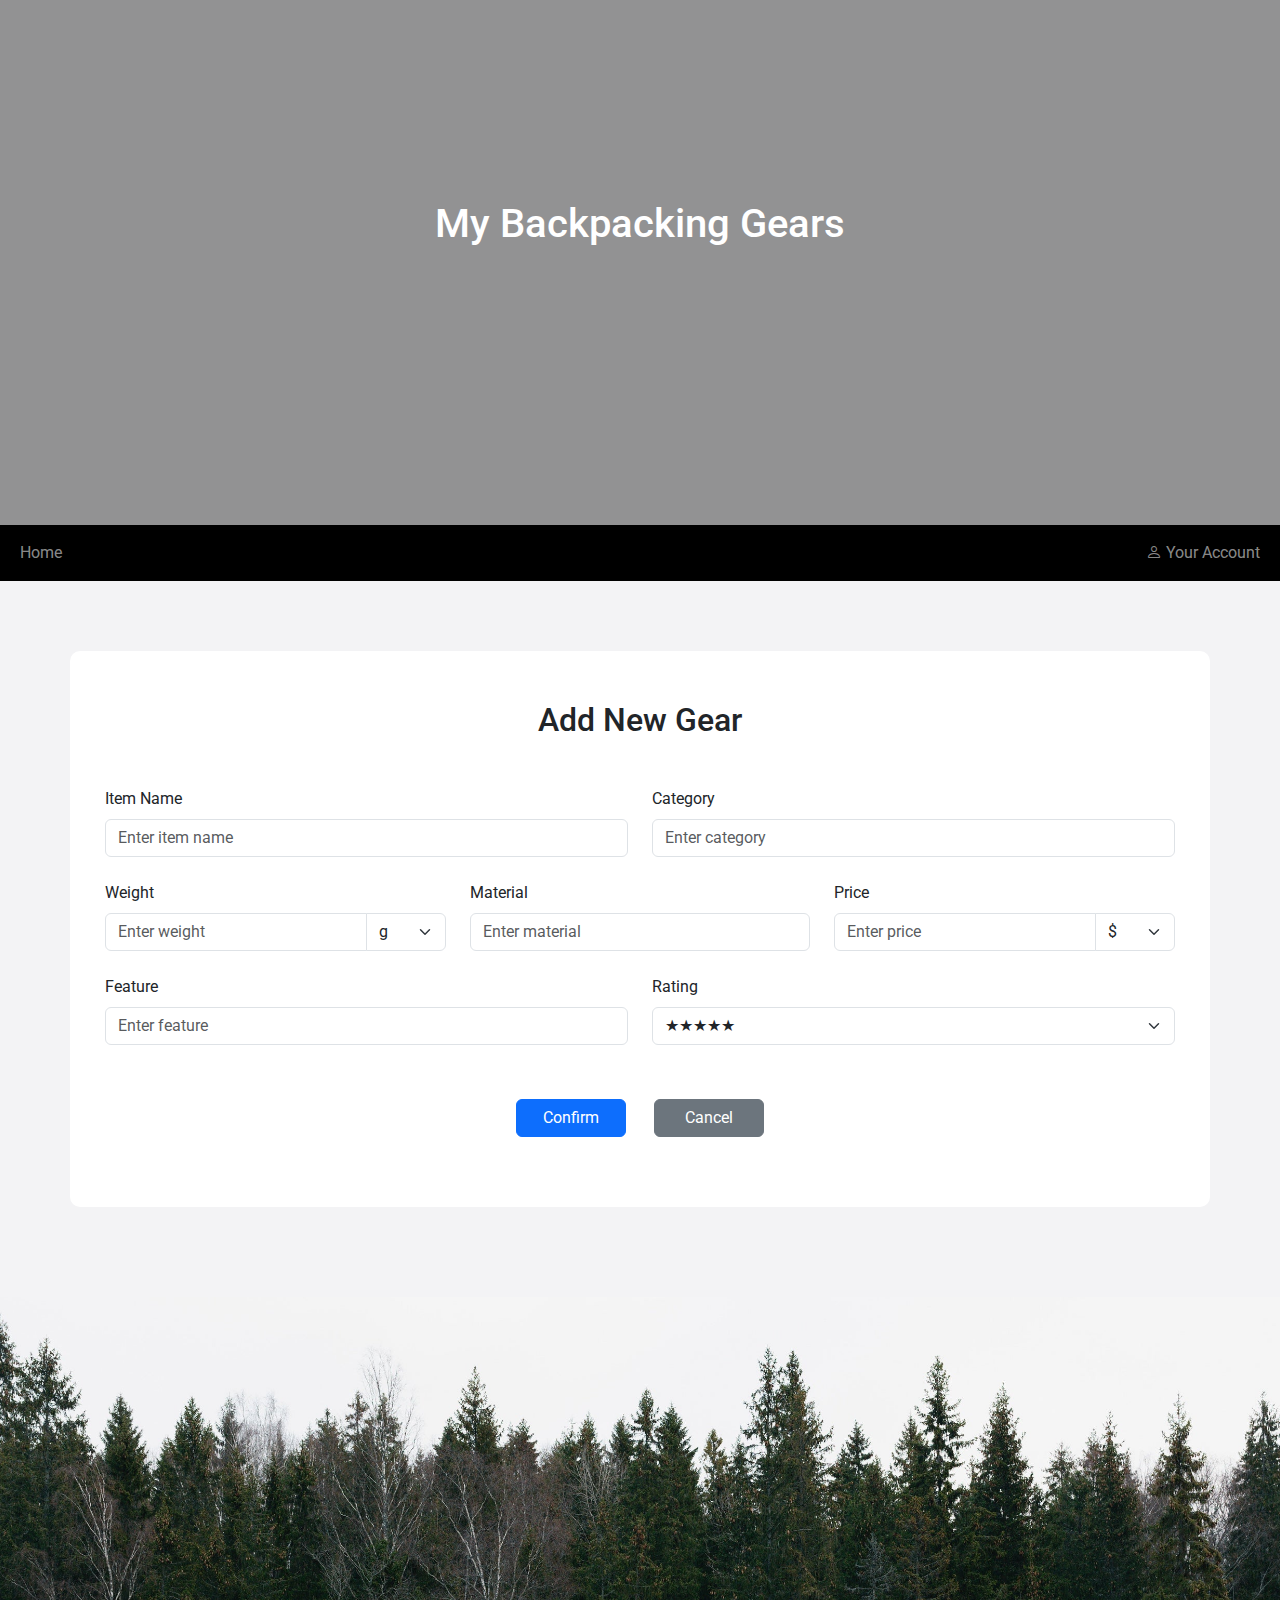
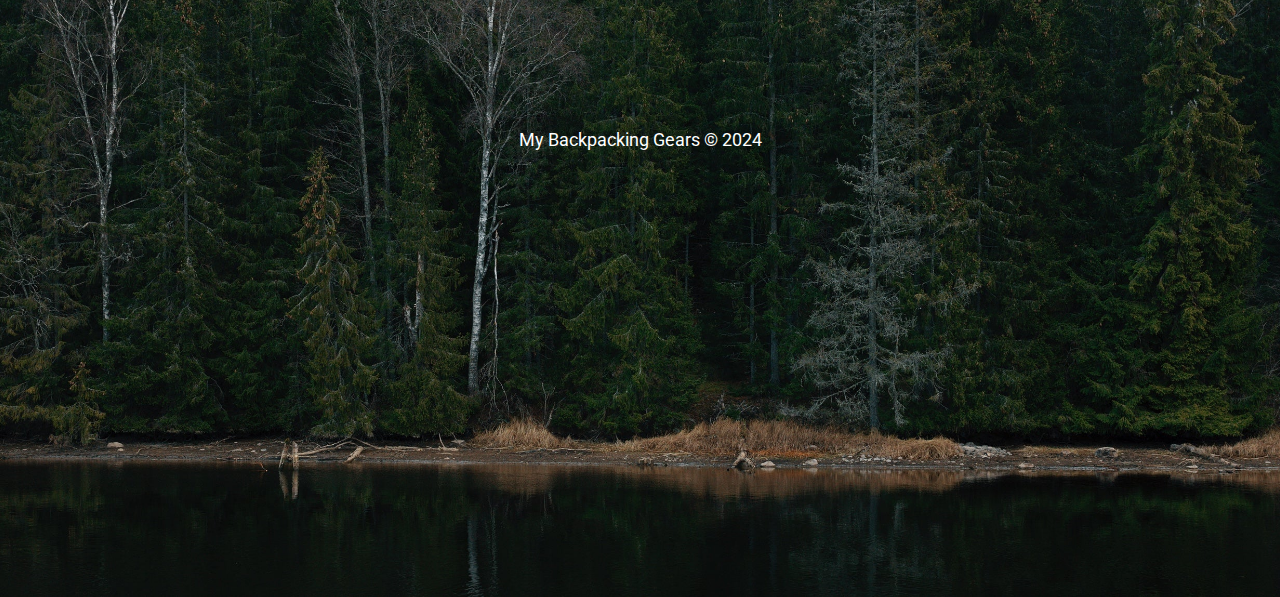
==== add.html @ bb653a19 "made add.html basic design" ====
<!DOCTYPE html>
<html lang="en">
<head>
  <title>My Backpacking Gears - Add Item</title>
  <meta charset="utf-8">
  <meta name="viewport" content="width=device-width, initial-scale=1">
  <link href="https://cdn.jsdelivr.net/npm/bootstrap@5.3.3/dist/css/bootstrap.min.css" rel="stylesheet">
  <link rel="stylesheet" href="https://cdn.jsdelivr.net/npm/bootstrap-icons@1.10.5/font/bootstrap-icons.css">
  <link rel="stylesheet" href="https://fonts.googleapis.com/css2?family=Roboto&display=swap">
  <style>
    body {
      font-family: 'Roboto', sans-serif;
      background-color: rgb(243, 243, 245);
    }
    .top-mar{
      height: 525px;
    }
    .top-banner {
      position: relative;
      color: white;
      text-align: center;
      background-image: url('./img/bg1.png');
      background-size: cover;
      background-position: center;
      padding-top: 200px;
      padding-bottom: 200px;
    }
    .top-banner::before {
      content: '';
      position: absolute;
      top: 0;
      left: 0;
      width: 100%;
      height: 100%;
      background-color: rgba(0, 0, 0, 0.4);
    }
    .top-banner h1 {
      position: relative;
      z-index: 1;
    }
    .foot {
      height: 900px;
      background-image: url('./img/footer-image.jpg');
      background-size: cover;
      background-position: center;
      font-size: large;
    }
    .form-container {
      background-color: white;
      padding: 35px;
      padding-top: 50px;
      padding-bottom: 70px;
      border-radius: 10px;
      margin-top: 70px;
      margin-bottom: 90px;
    }
    .input-group .form-select {
      max-width: 80px;
    }
    .btn-set {
        margin-top: 30px;
      width: 110px;
    }
  </style>
</head>

<script>
    function confirmAdd() {
      alert('Gear added ;)');
    }
</script>

<body>
<div class="top-banner top-mar">
  <h1>My Backpacking Gears</h1>
</div>
<nav class="navbar navbar-expand-sm bg-black navbar-dark">
  <div class="container-fluid">
    <ul class="navbar-nav">
      <li class="nav-item">
        <a class="nav-link" href="./index.html">Home</a>
      </li>
    </ul>
    <ul class="navbar-nav ms-auto">
      <li class="nav-item">
        <a class="nav-link" href="#"><i class="bi bi-person"></i> Your Account</a>
      </li>
    </ul>
  </div>
</nav>

<div class="container form-container">
  <h2 class="text-center mb-5">Add New Gear</h2>
  <form>
    <div class="row mb-4">
      <div class="col-md-6">
        <label for="itemName" class="form-label">Item Name</label>
        <input type="text" class="form-control" id="itemName" placeholder="Enter item name">
      </div>
      <div class="col-md-6">
        <label for="category" class="form-label">Category</label>
        <input type="text" class="form-control" id="category" placeholder="Enter category">
      </div>
    </div>
    <div class="row mb-4">
      <div class="col-md-4">
        <label class="form-label">Weight</label>
        <div class="input-group">
          <input type="text" class="form-control" id="weight" placeholder="Enter weight">
          <select class="form-select" id="weightUnit">
            <option value="g">g</option>
            <option value="kg">kg</option>
          </select>
        </div>
      </div>
      <div class="col-md-4">
        <label for="material" class="form-label">Material</label>
        <input type="text" class="form-control" id="material" placeholder="Enter material">
      </div>
      <div class="col-md-4">
        <label class="form-label">Price</label>
        <div class="input-group">
          <input type="text" class="form-control" id="price" placeholder="Enter price">
          <select class="form-select" id="currency">
            <option value="$" selected>$</option>
            <option value="₩">₩</option>
            <option value="€">€</option>
          </select>
        </div>
      </div>
    </div>
    <div class="row mb-4">
      <div class="col-md-6">
        <label for="feature" class="form-label">Feature</label>
        <input type="text" class="form-control" id="feature" placeholder="Enter feature">
      </div>
      <div class="col-md-6">
        <label for="rating" class="form-label">Rating</label>
        <select class="form-select" id="rating">
          <option value="5">★★★★★</option>
          <option value="4.5">★★★★☆</option>
          <option value="4">★★★★</option>
          <option value="3.5">★★★☆</option>
          <option value="3">★★★</option>
          <option value="2.5">★★☆</option>
          <option value="2">★★</option>
          <option value="1.5">★☆</option>
          <option value="1">★</option>
          <option value="0.5">☆</option>
        </select>
      </div>
    </div>
    <div class="text-center mt-4">
      <button type="button" class="btn btn-primary btn-set me-4" onclick="confirmAdd()">Confirm</button>
      <a href="view.html" class="btn btn-secondary btn-set">Cancel</a>
    </div>
  </form>
</div>

<footer class="foot text-white text-center d-flex align-items-center justify-content-center">
  <p>My Backpacking Gears &copy; 2024</p>
</footer>


</body>
</html>
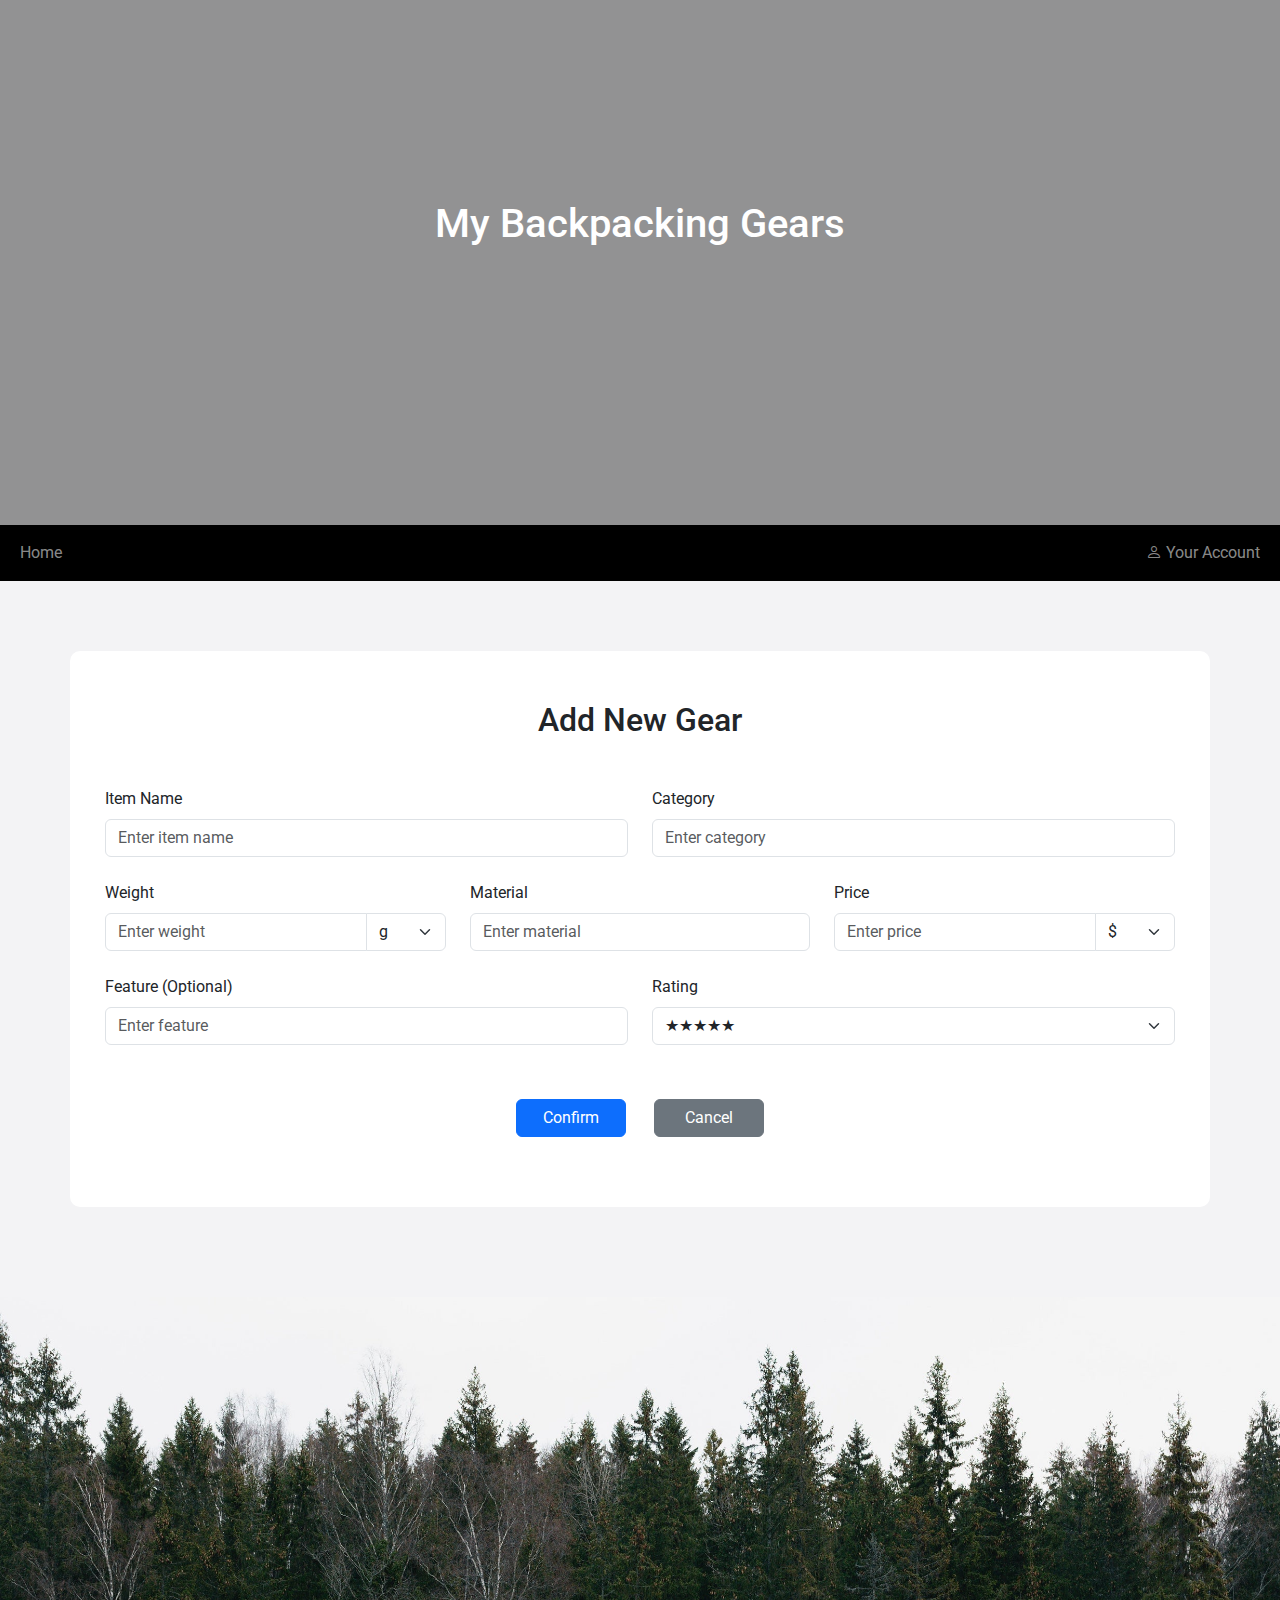
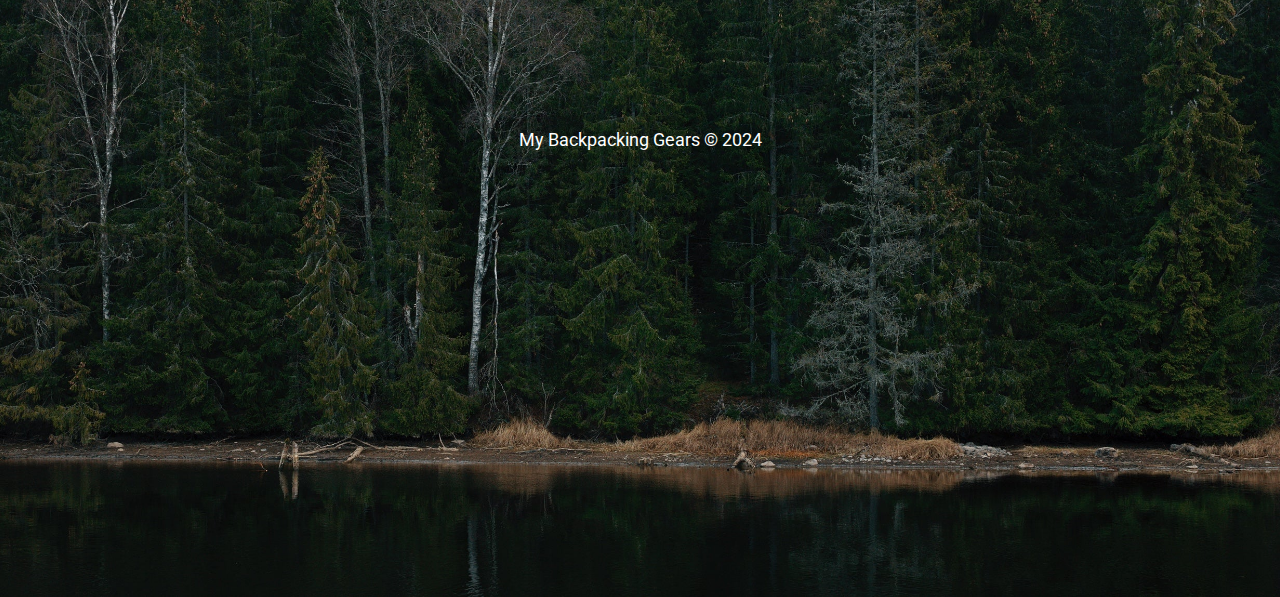
==== commit b7b6b3ec: "made vaild check function" ====
--- a/add.html
+++ b/add.html
@@ -1,75 +1,44 @@
 <!DOCTYPE html>
 <html lang="en">
 <head>
-  <title>My Backpacking Gears - Add Item</title>
-  <meta charset="utf-8">
-  <meta name="viewport" content="width=device-width, initial-scale=1">
-  <link href="https://cdn.jsdelivr.net/npm/bootstrap@5.3.3/dist/css/bootstrap.min.css" rel="stylesheet">
-  <link rel="stylesheet" href="https://cdn.jsdelivr.net/npm/bootstrap-icons@1.10.5/font/bootstrap-icons.css">
-  <link rel="stylesheet" href="https://fonts.googleapis.com/css2?family=Roboto&display=swap">
-  <style>
-    body {
-      font-family: 'Roboto', sans-serif;
-      background-color: rgb(243, 243, 245);
-    }
-    .top-mar{
-      height: 525px;
-    }
-    .top-banner {
-      position: relative;
-      color: white;
-      text-align: center;
-      background-image: url('./img/bg1.png');
-      background-size: cover;
-      background-position: center;
-      padding-top: 200px;
-      padding-bottom: 200px;
-    }
-    .top-banner::before {
-      content: '';
-      position: absolute;
-      top: 0;
-      left: 0;
-      width: 100%;
-      height: 100%;
-      background-color: rgba(0, 0, 0, 0.4);
-    }
-    .top-banner h1 {
-      position: relative;
-      z-index: 1;
-    }
-    .foot {
-      height: 900px;
-      background-image: url('./img/footer-image.jpg');
-      background-size: cover;
-      background-position: center;
-      font-size: large;
-    }
-    .form-container {
-      background-color: white;
-      padding: 35px;
-      padding-top: 50px;
-      padding-bottom: 70px;
-      border-radius: 10px;
-      margin-top: 70px;
-      margin-bottom: 90px;
-    }
-    .input-group .form-select {
-      max-width: 80px;
-    }
-    .btn-set {
-        margin-top: 30px;
-      width: 110px;
-    }
-  </style>
+    <title>My Backpacking Gears - Add Item</title>
+    <meta charset="utf-8">
+    <meta name="viewport" content="width=device-width, initial-scale=1">
+    <link href="https://cdn.jsdelivr.net/npm/bootstrap@5.3.3/dist/css/bootstrap.min.css" rel="stylesheet">
+    <link rel="stylesheet" href="https://cdn.jsdelivr.net/npm/bootstrap-icons@1.10.5/font/bootstrap-icons.css">
+    <link rel="stylesheet" href="https://fonts.googleapis.com/css2?family=Roboto&display=swap">
+    <link rel="stylesheet" href="my.css">
+    <script>
+        document.addEventListener('DOMContentLoaded', function() {
+            function confirmAdd() {
+              alert('Gear added ;)');
+            }
+            const fields = ['itemName', 'category', 'weight', 'material', 'price'];
+          
+            fields.forEach(function(fieldId) {
+              const field = document.getElementById(fieldId);
+          
+              field.addEventListener('input', function() {
+                if (field.value.trim() !== '') {
+                  field.classList.remove('is-invalid');
+                  field.classList.add('is-valid');
+                } else {
+                  field.classList.remove('is-valid');
+                  field.classList.remove('is-invalid');
+                }
+              });
+          
+              field.addEventListener('blur', function() {
+                if (field.value.trim() === '') {
+                  field.classList.remove('is-valid');
+                  field.classList.add('is-invalid');
+                }
+              });
+            });
+        });
+    </script>
+
 </head>
-
-<script>
-    function confirmAdd() {
-      alert('Gear added ;)');
-    }
-</script>
-
 <body>
 <div class="top-banner top-mar">
   <h1>My Backpacking Gears</h1>
@@ -131,7 +100,7 @@
     </div>
     <div class="row mb-4">
       <div class="col-md-6">
-        <label for="feature" class="form-label">Feature</label>
+        <label for="feature" class="form-label">Feature (Optional)</label>
         <input type="text" class="form-control" id="feature" placeholder="Enter feature">
       </div>
       <div class="col-md-6">
@@ -160,7 +129,5 @@
 <footer class="foot text-white text-center d-flex align-items-center justify-content-center">
   <p>My Backpacking Gears &copy; 2024</p>
 </footer>
-
-
 </body>
 </html>--- a/my.css
+++ b/my.css
@@ -0,0 +1,114 @@
+body{
+    font-family: 'Roboto', sans-serif;
+    background-color: rgb(243, 243, 245);
+}
+.card-img-top {
+  height: 280px;
+  object-fit: contain;
+}
+.card-img-top-mari {
+  height: 280px;
+  padding-top: 20px;
+  object-fit: contain;
+}
+.card-img-top-lr {
+  height: 280px;
+  object-fit: contain;
+  padding-left: 15px;
+  padding-right: 15px;
+}
+.top-mar{
+    height: 525px;
+}
+.top-banner {
+  position: relative;
+  color: white;
+  text-align: center;
+  background-image: url('./img/bg1.png');
+  background-size: cover;
+  background-position: center;
+  padding-top: 200px;
+  padding-bottom: 200px;
+}
+.top-banner::before {
+  content: '';
+  position: absolute;
+  top: 0;
+  left: 0;
+  width: 100%;
+  height: 100%;
+  background-color: rgba(0, 0, 0, 0.4);
+}
+.top-banner h1 {
+  position: relative;
+  z-index: 1;
+}
+.top-banner .btn {
+  position: relative;
+  z-index: 1;
+  margin-top: 20px;
+  font-weight: 800;
+}
+.top-banner .btn:hover {
+  background: none;
+  color: white;
+}
+.foot{
+    position: relative;
+    height: 900px;
+    background-image: url('./img/footer-image.jpg');
+    background-size: cover;
+    background-position: center;
+    font-size: large;
+}
+.btn-custom {
+    width: 80px;
+    padding: 3px;
+    margin: 3px;
+    padding-left: 0px;
+}
+.btn-delete {
+    background-color: transparent;
+    color: #b21f2d;
+    border: 2px solid #b21f2d;
+}
+.btn-delete:hover {
+    background-color: #b21f2d;
+    color: white;
+}
+.btn-edit {
+    background-color: transparent;
+    color: #004085;
+    border: 2px solid #004085;
+}
+.btn-edit:hover {
+    background-color: #004085;
+    color: white;
+}
+.form-container {
+    background-color: white;
+    padding: 35px;
+    padding-top: 50px;
+    padding-bottom: 70px;
+    border-radius: 10px;
+    margin-top: 70px;
+    margin-bottom: 90px;
+}
+.input-group .form-select {
+    max-width: 80px;
+}
+.btn-set {
+    margin-top: 30px;
+    width: 110px;
+}
+.is-valid {
+  border-color: 1px solid green;
+  outline: 1.7px solid green;
+}
+.is-invalid {
+  border-color: 1px solid red;
+  outline: 1.7px solid red;
+}
+.is-invalid::placeholder {
+  color: red;
+}